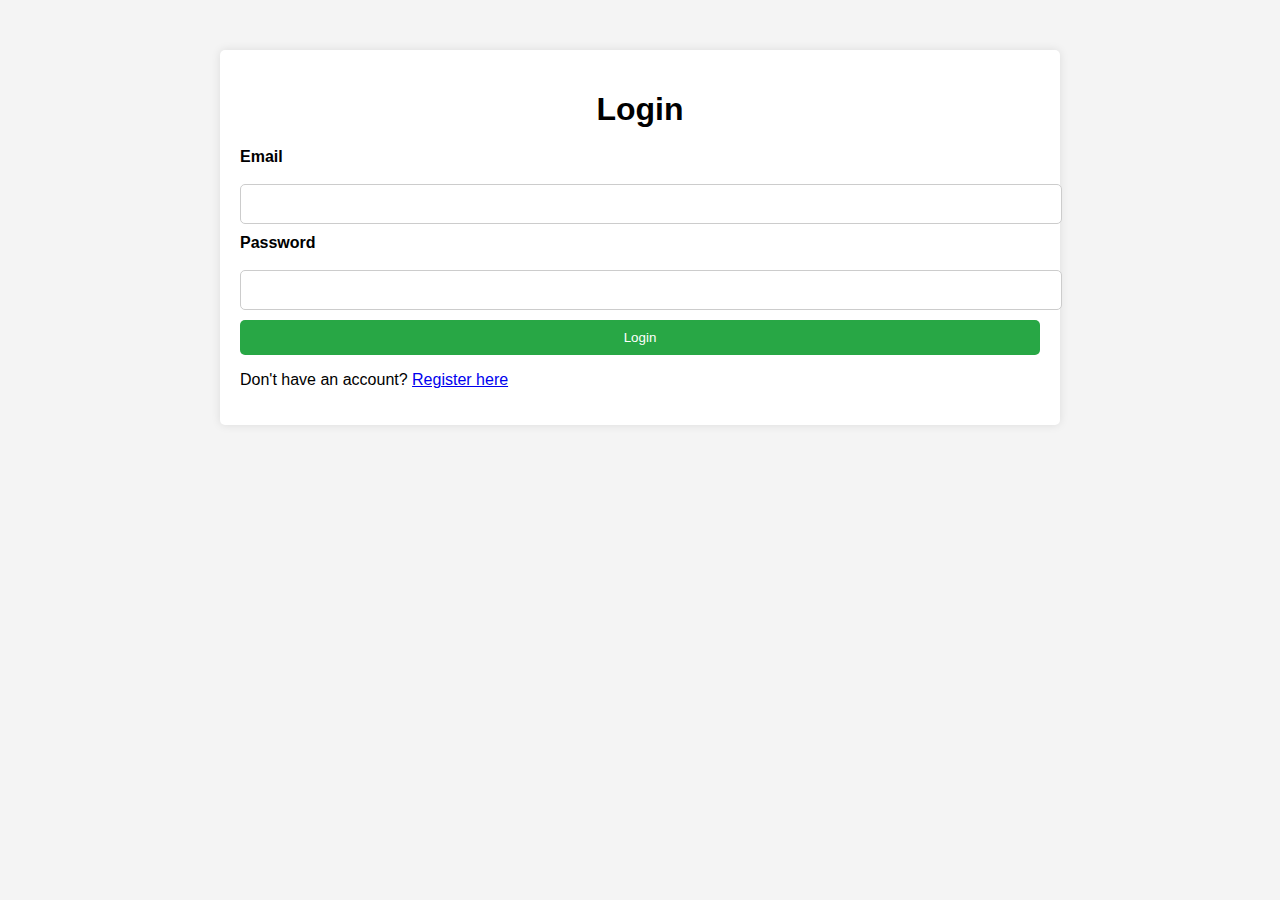
==== frontend/src/html/login.html @ 2e988459 "Frontend launched with docker" ====
<!DOCTYPE html>
<html lang="en">
<head>
    <meta charset="UTF-8">
    <meta name="viewport" content="width=device-width, initial-scale=1.0">
    <title>Login</title>
    <link rel="stylesheet" href="../css/styles.css">
</head>
<body>
    <div class="container">
        <h1>Login</h1>
        <form id="loginForm">
            <label for="email">Email</label>
            <input type="email" id="email" name="email" required>

            <label for="password">Password</label>
            <input type="password" id="password" name="password" required>

            <button type="submit">Login</button>
        </form>

        <div id="message"></div>

        <p>Don't have an account? <a href="index.html">Register here</a></p>
    </div>

    <script src="../js/auth.js"></script>
</body>
</html>
---- frontend/src/css/styles.css ----
body {
    font-family: Arial, sans-serif;
    background-color: #f4f4f4;
    margin: 0;
    padding: 0;
}

.container {
    max-width: 800px; /* Increased the width of the container */
    margin: 50px auto;
    padding: 20px;
    background-color: #fff;
    border-radius: 5px;
    box-shadow: 0 0 10px rgba(0, 0, 0, 0.1);
}

h1 {
    text-align: center;
    margin-bottom: 20px;
}

label {
    display: block;
    margin-bottom: 8px;
    font-weight: bold;
}

input {
    width: 100%;
    padding: 10px;
    margin-bottom: 20px;
    border: 1px solid #ccc;
    border-radius: 5px;
}

button {
    width: 100%;
    padding: 10px;
    background-color: #28a745;
    border: none;
    color: #fff;
    border-radius: 5px;
    cursor: pointer;
}

#openCategoryModalBtn {
    width: 100%;
    padding: 10px;
    background-color: #ff6f00;
    border: none;
    color: #fff;
    border-radius: 5px;
    cursor: pointer;
    font-size: 15px;
}

/* button:hover {
    background-color: #218838
} */

#message {
    text-align: center;
    margin-top: 10px;
}


/* Task Table Styling */
.table-container {
    width: 100%;
    overflow-x: auto; /* Ensures the table is scrollable if content overflows */
}

table {
    width: 100%;
    border-collapse: collapse;
    margin-top: 20px;
    box-shadow: 0 3px 6px rgba(0, 0, 0, 0.1);
    table-layout: fixed; /* Ensures table takes up full width */
}

th, td {
    padding: 15px;
    text-align: left;
    border-bottom: 1px solid #ddd;
    word-wrap: break-word; /* Ensures long content wraps within the cell */
}

th {
    background-color: #007bff;
    color: white;
    font-size: 16px;
}

td {
    background-color: #fff;
    color: #333;
}

tr:hover td {
    background-color: #f1f1f1;
    transition: background-color 0.3s ease;
}

/* Create Task Button */
.create-task-btn {
    padding: 10px 15px;
    background-color: #28a745;
    color: white;
    border: none;
    cursor: pointer;
    border-radius: 5px;
    margin-bottom: 20px;
    font-size: 16px;
    transition: background-color 0.3s ease;
}

.create-task-btn:hover {
    background-color: #218838;
}

/* Modal Styling */
.modal {
    display: none; /* Hidden by default */
    position: fixed;
    z-index: 1;
    left: 0;
    padding-top: 10%;
    padding-left: 35%;
    top: 0;
    width: 100%;
    height: 100%;
    background-color: rgba(0, 0, 0, 0.6); /* Black background with opacity */
    display: flex;
    justify-content: center;
    align-items: center;
}

/* Modal Content Styling */
.modal-content {
    background-color: white;
    padding: 30px;
    border-radius: 10px;
    box-shadow: 0 5px 15px rgba(0, 0, 0, 0.3);
    width: 90%;
    max-width: 500px;
    text-align: center;
    animation: slideDown 0.3s ease-out;
}

/* Close Button */
.close {
    color: #888;
    float: right;
    font-size: 28px;
    font-weight: bold;
    cursor: pointer;
}

.close:hover,
.close:focus {
    color: #333;
}

/* Input and Select Styling */
input, textarea, select {
    width: 100%;
    padding: 10px;
    margin: 10px 0;
    border: 1px solid #ccc;
    border-radius: 5px;
    font-size: 16px;
}

textarea {
    resize: vertical;
}
/* Action Buttons */
.action-btn {
    padding: 5px 10px;
    margin-right: 5px;
    border: none;
    color: #fff;
    cursor: pointer;
    border-radius: 3px;
    font-size: 12px;
}

/* Edit Button (Blue) */
.edit-btn {
    background-color: #007bff;
}
.edit-btn i {
    margin-right: 5px;
}

/* Complete Button (Green) */
.complete-btn {
    background-color: #28a745;
}
.complete-btn i {
    margin-right: 5px;
}

/* Delete Button (Red) */
.delete-btn {
    background-color: #dc3545;
}
.delete-btn i {
    margin-right: 5px;
}

.action-btn:hover {
    opacity: 0.9;
}

/* Use FontAwesome for Icons */
.fa {
    font-size: 14px;
}

.view-categories-btn {
    padding: 10px 15px;
    background-color: #17a2b8;
    color: white;
    border: none;
    cursor: pointer;
    border-radius: 5px;
    margin-bottom: 20px;
    font-size: 16px;
    transition: background-color 0.3s ease;
}

.view-categories-btn:hover {
    background-color: #138496;
}

#viewCategoriesModal ul {
    list-style: none;
    padding: 0;
}

#viewCategoriesModal ul li {
    padding: 10px;
    border-bottom: 1px solid #ddd;
}



/* Slide Down Animation for Modal */
@keyframes slideDown {
    from {
        transform: translateY(-20%);
        opacity: 0;
    }
    to {
        transform: translateY(0);
        opacity: 1;
    }
}
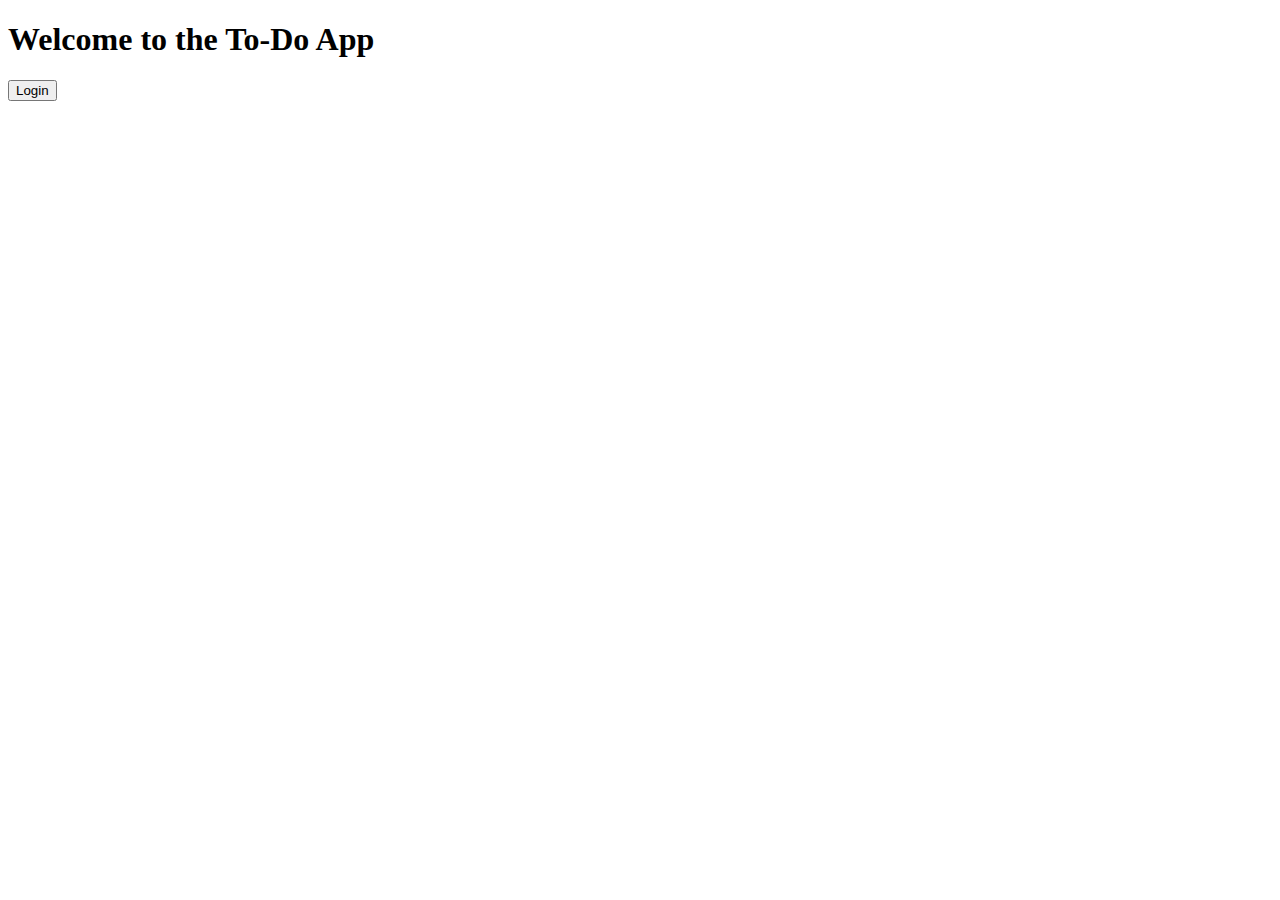
==== commit 69f213b1: "Cognito connection and code but no login" ====
--- a/frontend/src/html/login.html
+++ b/frontend/src/html/login.html
@@ -3,27 +3,60 @@
 <head>
     <meta charset="UTF-8">
     <meta name="viewport" content="width=device-width, initial-scale=1.0">
-    <title>Login</title>
-    <link rel="stylesheet" href="../css/styles.css">
+    <title>Logging In</title>
+    <link rel="stylesheet" href="styles.css">
 </head>
 <body>
     <div class="container">
-        <h1>Login</h1>
-        <form id="loginForm">
-            <label for="email">Email</label>
-            <input type="email" id="email" name="email" required>
-
-            <label for="password">Password</label>
-            <input type="password" id="password" name="password" required>
-
-            <button type="submit">Login</button>
-        </form>
-
-        <div id="message"></div>
-
-        <p>Don't have an account? <a href="index.html">Register here</a></p>
+        <h1>Logging You In</h1>
+        <p>Please wait...</p>
+        <div class="spinner"></div>
     </div>
 
-    <script src="../js/auth.js"></script>
+    <script>
+        // Extract code from URL
+        const params = new URLSearchParams(window.location.search);
+        const code = params.get('code');
+
+        if (!code) {
+            alert("Authorization failed. Please try logging in again.");
+            window.location.href = "index.html";
+        } else {
+            // Exchange authorization code for tokens
+            const clientId = "39hvrchbdl9i7nf6t0dgnldlj4";
+            const clientSecret = "9sjq6dv2b0o02s7htimfev673jfoj92i40vdv7k90po03fujgvb";
+            const redirectUri = "http://localhost:3000/login.html";
+            const tokenEndpoint = "http://localhost:8080/api/auth/exchange";
+
+            fetch("http://localhost:8080/api/auth/exchange", {
+                method: 'POST',
+                headers: {
+                    'Content-Type': 'application/x-www-form-urlencoded',
+                },
+                body: new URLSearchParams({
+                    grant_type: 'authorization_code',
+                    code: code,  // The code returned from Cognito
+                    redirect_uri: 'http://localhost:3000/login.html',  // The redirect URI
+                    client_id: '39hvrchbdl9i7nf6t0dgnldlj4',  // Your Cognito client ID
+                    client_secret: '9sjq6dv2b0o02s7htimfev673jfoj92i40vdv7k90po03fujgvb'
+                })
+            })
+            .then(response => response.json())
+            .then(data => {
+                if (data.access_token) {
+                    localStorage.setItem("token", data.access_token);
+                    window.location.href = "tasks.html";  // Redirect to the tasks page
+                } else {
+                    alert("Failed to log in. Please try again.");
+                    window.location.href = "index.html";
+                }
+            })
+            .catch(error => {
+                console.error("Error during token exchange:", error);
+                alert("Login failed. Please try again.");
+                window.location.href = "index.html";
+            });
+        }
+    </script>
 </body>
 </html>
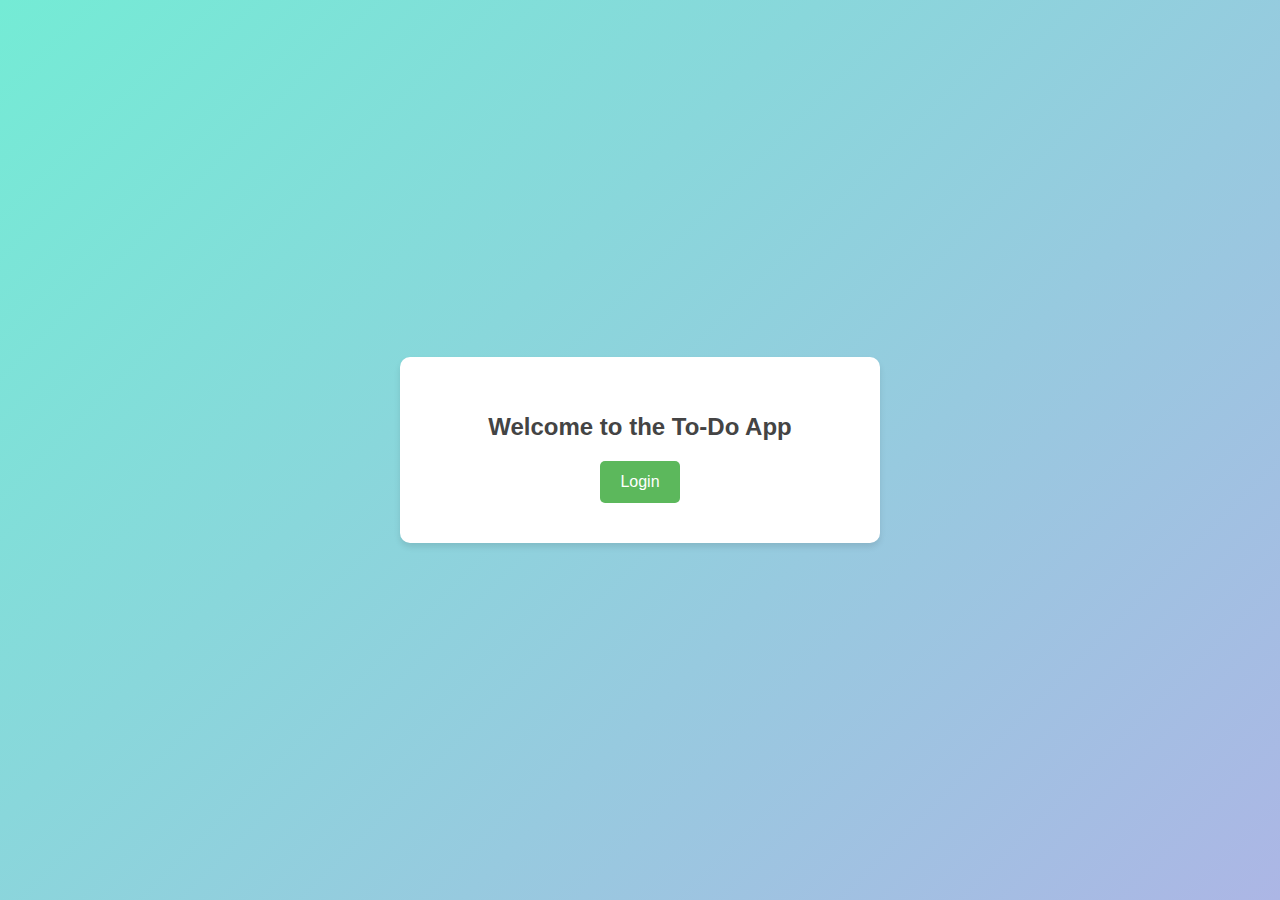
==== commit db1031d5: "fix:Modals not appearing on page refresh" ====
--- a/frontend/src/html/login.html
+++ b/frontend/src/html/login.html
@@ -4,12 +4,12 @@
     <meta charset="UTF-8">
     <meta name="viewport" content="width=device-width, initial-scale=1.0">
     <title>Logging In</title>
-    <link rel="stylesheet" href="styles.css">
+    <link rel="stylesheet" href="../css/login.css">
 </head>
 <body>
-    <div class="container">
-        <h1>Logging You In</h1>
-        <p>Please wait...</p>
+    <div class="loading-container">
+        <h1 class="loading-title">Logging You In</h1>
+        <p class="loading-text">Please wait...</p>
         <div class="spinner"></div>
     </div>
 
@@ -23,8 +23,8 @@
             window.location.href = "index.html";
         } else {
             // Exchange authorization code for tokens
-            const clientId = "39hvrchbdl9i7nf6t0dgnldlj4";
-            const clientSecret = "9sjq6dv2b0o02s7htimfev673jfoj92i40vdv7k90po03fujgvb";
+            const clientId = "cvdqu3l4h9ntg0e895a48eogv";
+            const clientSecret = "13rqnocvvur32d2rn0112qai290qimp1haeocom0vel8rom6s9ir";
             const redirectUri = "http://localhost:3000/login.html";
             const tokenEndpoint = "http://localhost:8080/api/auth/exchange";
 
@@ -37,14 +37,15 @@
                     grant_type: 'authorization_code',
                     code: code,  // The code returned from Cognito
                     redirect_uri: 'http://localhost:3000/login.html',  // The redirect URI
-                    client_id: '39hvrchbdl9i7nf6t0dgnldlj4',  // Your Cognito client ID
-                    client_secret: '9sjq6dv2b0o02s7htimfev673jfoj92i40vdv7k90po03fujgvb'
+                    client_id: 'cvdqu3l4h9ntg0e895a48eogv',  // Your Cognito client ID
+                    client_secret: '13rqnocvvur32d2rn0112qai290qimp1haeocom0vel8rom6s9ir'
                 })
             })
             .then(response => response.json())
             .then(data => {
-                if (data.access_token) {
-                    localStorage.setItem("token", data.access_token);
+                console.log("Token exchange successful:", data);
+                if (data.accessToken) {
+                    localStorage.setItem("token", data.accessToken);
                     window.location.href = "tasks.html";  // Redirect to the tasks page
                 } else {
                     alert("Failed to log in. Please try again.");
--- a/frontend/src/css/login.css
+++ b/frontend/src/css/login.css
@@ -0,0 +1,57 @@
+/* General Reset */
+body {
+    margin: 0;
+    padding: 0;
+    font-family: 'Arial', sans-serif;
+    background: linear-gradient(135deg, #89f7fe, #66a6ff);
+    color: #333;
+    display: flex;
+    justify-content: center;
+    align-items: center;
+    height: 100vh;
+}
+
+/* Container Styling */
+.loading-container {
+    text-align: center;
+    background: white;
+    padding: 40px 30px;
+    border-radius: 10px;
+    box-shadow: 0px 4px 6px rgba(0, 0, 0, 0.1);
+    width: 100%;
+    max-width: 350px;
+}
+
+/* Title Styling */
+.loading-title {
+    font-size: 22px;
+    color: #444;
+    margin-bottom: 10px;
+}
+
+/* Text Styling */
+.loading-text {
+    font-size: 16px;
+    color: #666;
+    margin-bottom: 30px;
+}
+
+/* Spinner Styling */
+.spinner {
+    width: 40px;
+    height: 40px;
+    border: 4px solid rgba(0, 0, 0, 0.1);
+    border-top-color: #3498db; /* Blue color for the spinner */
+    border-radius: 50%;
+    animation: spin 1s linear infinite;
+}
+
+/* Spinner Animation */
+@keyframes spin {
+    0% {
+        transform: rotate(0deg);
+    }
+    100% {
+        transform: rotate(360deg);
+    }
+}
